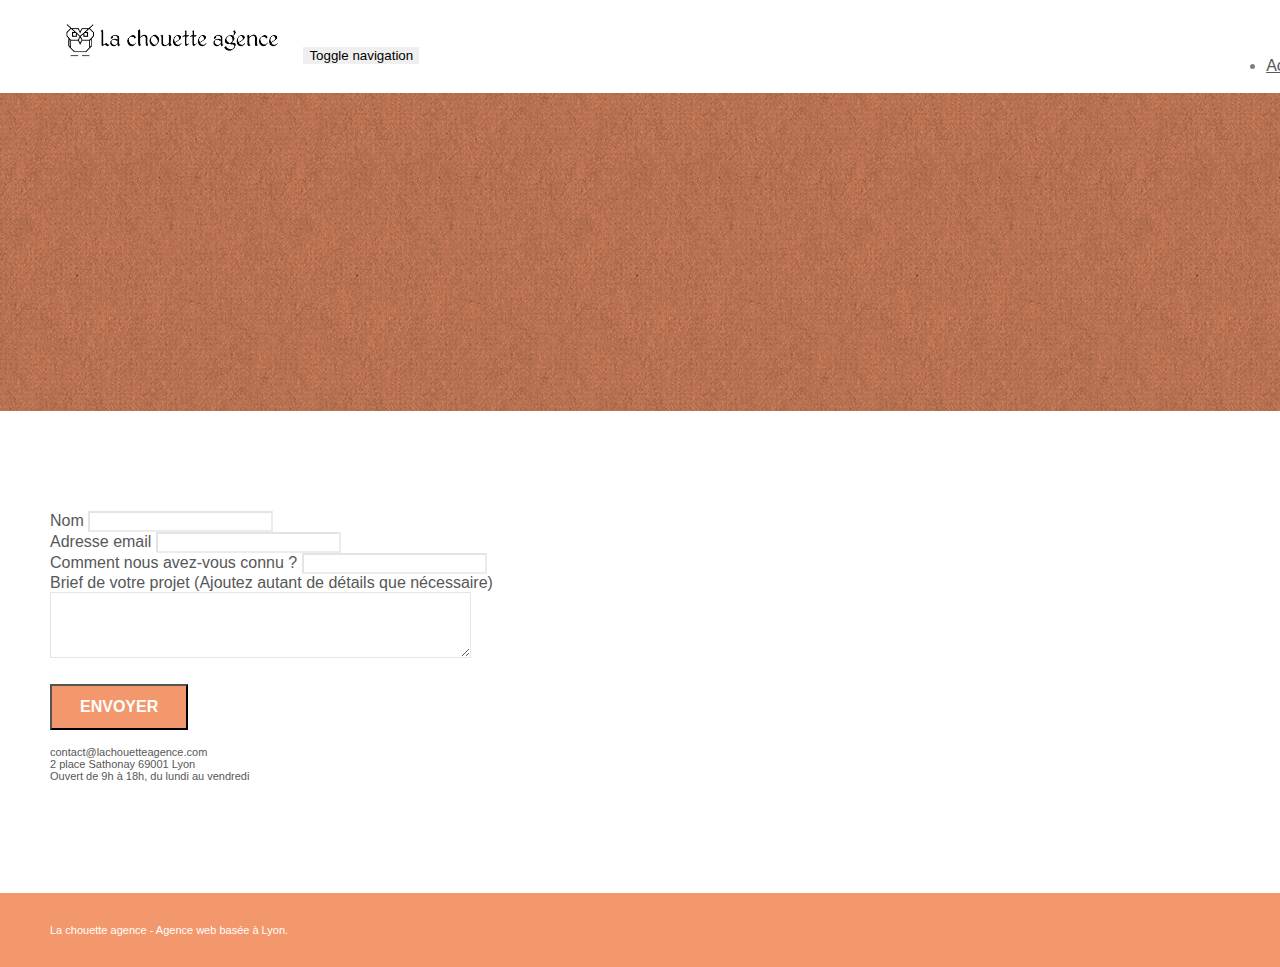
==== page2.html @ 806cee1d "First commit" ====
<!doctype html>
<html lang="Default">
<head>
    <meta charset="utf-8">
    <meta name="keywords" content="">
    <meta name="description" content="">
    <meta name="viewport" content="width=device-width, initial-scale=1.0, viewport-fit=cover">
    <link rel="shortcut icon" type="image/png" href="favicon.jpg">
    
	<link rel="stylesheet" type="text/css" href="./css/bootstrap.min.css">
	<link rel="stylesheet" type="text/css" href="style.css">
	<link rel="stylesheet" type="text/css" href="./css/font-awesome.min.css">
	<link rel="stylesheet" type="text/css" href="./css/et-line.min.css">
	
    
	<script src="./js/jquery-2.1.0.min.js"></script>
	<script src="./js/bootstrap.min.js"></script>
	<script src="./js/blocs.min.js"></script>
	<script src="./js/jqBootstrapValidation.js"></script>
	<script src="./js/formHandler.js"></script>
    <title>page2</title>

    
<!-- Analytics -->
 
<!-- Analytics END -->
    
</head>
<body>
<!-- Principal conteneur -->
<div class="page-container">
    
<!-- bloc-0 -->
<div class="bloc bgc-white l-bloc " id="bloc-0">
	<div class="container bloc-sm">
		<nav class="navbar row">
			<div class="navbar-header">
				<a class="navbar-brand" href="index.html"><img src="img/la-chouette-agence.png" alt="atlanta web design logo" height="40" /></a>
				<button id="nav-toggle" type="button" class="ui-navbar-toggle navbar-toggle" data-toggle="collapse" data-target=".navbar-1">
					<span class="sr-only">Toggle navigation</span><span class="icon-bar"></span><span class="icon-bar"></span><span class="icon-bar"></span>
				</button>
			</div>
			<div class="collapse navbar-collapse navbar-1 special-dropdown-nav">
				<ul class="site-navigation nav navbar-nav">
					<li>
						<a href="index.html">Accueil</a>
					</li>
					<li>
					</li>
					<li>
						<a href="page2.html">page2 &gt;</a>
					</li>
				</ul>
			</div>
		</nav>
	</div>
</div>
<!-- bloc-0 END -->

<!-- bloc-6 -->
<div class="bloc bg-dots-bg bg-repeat bgc-atomic-tangerine d-bloc bloc-bg-texture texture-paper" id="bloc-6">
	<div class="container bloc-lg">
		<div class="row">
			<div class="col-sm-12">
				<h1 class="text-center hero-bloc-text tc-white">
					Parlons web design !
				</h1>
				<p class="text-center mg-lg tc-white tight-width-whitespace">
					Nous sommes ravis que vous souhaitiez collaborer avec notre agence.<br>
					Parlez-nous de votre projet en complétant le formulaire ci-dessous.
				</p>
			</div>
		</div>
	</div>
</div>
<!-- bloc-6 END -->

<!-- bloc-7 -->
<div class="bloc bgc-white l-bloc" id="bloc-7">
	<div class="container bloc-lg">
		<div class="row">
			<div class="col-sm-6">
				<form id="form_1" novalidate success-msg="Your message has been sent." fail-msg="Sorry it seems that our mail server is not responding, Sorry for the inconvenience!">
					<div class="form-group">
						<label>
							Nom
						</label>
						<input id="name" class="form-control" required />
					</div>
					<div class="form-group">
						<label>
							Adresse email
						</label>
						<input id="email" class="form-control" type="email" required />
					</div>
					<div class="form-group">
						<label>
							Comment nous avez-vous connu ?
						</label>
						<input class="form-control" type="email" required id="input_504" />
					</div>
					<div class="form-group">
						<label>
							Brief de votre projet (Ajoutez autant de détails que nécessaire)<br>
						</label><textarea id="message" class="form-control" rows="4" cols="50" required></textarea>
					</div> 
					<button class="bloc-button btn btn-lg btn-block cta-hero btn-atomic-tangerine" type="submit">
						Envoyer
					</button>
				</form>
			</div>
			<div class="col-sm-6">
				<p>
					contact@lachouetteagence.com<br>2 place Sathonay 69001 Lyon<br>Ouvert de 9h à 18h, du lundi au vendredi<br>
				</p>
			</div>
		</div>
	</div>
</div>
<!-- bloc-7 END -->

<!-- ScrollToTop Button -->
<a class="bloc-button btn btn-d scrollToTop" onclick="scrollToTarget('1')"><span class="fa fa-chevron-up"></span></a>
<!-- ScrollToTop Button END-->


<!-- Footer - bloc-8 -->
<div class="bloc bgc-atomic-tangerine d-bloc" id="bloc-8">
	<div class="container bloc-sm">
		<div class="row">
			<div class="col-sm-12">
				<p class="text-center white">
					La chouette agence - Agence web basée à Lyon.<br>
				</p>
				<div class="row row-no-gutters social">
					<div class="col-sm-3">
						<div class="text-center">
							<a class="social" href="index.html"><span class="fa fa-twitter icon-md"></span></a>
						</div>
					</div>
					<div class="col-sm-3">
						<div class="text-center">
							<a class="social" href="index.html"><span class="fa fa-facebook icon-md"></span></a>
						</div>
					</div>
					<div class="col-sm-3">
						<div class="text-center">
							<a class="social" href="index.html"><span class="fa fa-dribbble icon-md"></span></a>
						</div>
					</div>
					<div class="col-sm-3">
						<div class="text-center">
							<a class="social" href="index.html"><span class="fa fa-instagram icon-md"></span></a>
						</div>
					</div>
				</div>
			</div>
		</div>
	</div>
</div>
<!-- Footer - bloc-8 END -->

</div>
<!-- Principal conteneur END -->
    

</body>
</html>
---- style.css ----
body {
    margin: 0;
    padding: 0;
    background: #FFF;
    overflow-x: hidden;
    -webkit-font-smoothing: antialiased;
    -moz-osx-font-smoothing: grayscale;
}

a,
button {
    transition: all .3s ease-in-out;
    outline: none!important;
}

a:hover {
    text-decoration: none;
    cursor: pointer;
}

#page-loading-blocs-notifaction {
    position: fixed;
    top: 0;
    bottom: 0;
    width: 100%;
    z-index: 100000;
    background: #FFFFFF url("img/pageload-spinner.gif") no-repeat center center;
}

.bloc {
    width: 100%;
    clear: both;
    background: 50% 50% no-repeat;
    padding: 0 50px;
    -webkit-background-size: cover;
    -moz-background-size: cover;
    -o-background-size: cover;
    background-size: cover;
    position: relative;
}

.bloc .container {
    padding-left: 0;
    padding-right: 0;
}

.bloc-lg {
    padding: 100px 50px;
}

.bloc-md {
    padding: 50px;
}

.bloc-sm {
    padding: 20px 50px;
}

.bg-center,
.bg-l-edge,
.bg-r-edge,
.bg-t-edge,
.bg-b-edge,
.bg-tl-edge,
.bg-bl-edge,
.bg-tr-edge,
.bg-br-edge,
.bg-repeat {
    -webkit-background-size: auto!important;
    -moz-background-size: auto!important;
    -o-background-size: auto!important;
    background-size: auto!important;
}

.bg-repeat {
    background: repeat;
}

.bg-t-edge {
    background: top no-repeat;
}

.bloc-bg-texture::before {
    content: "";
    background-size: 2px 2px;
    position: absolute;
    top: 0;
    bottom: 0;
    left: 0;
    right: 0;
}

.texture-paper::before {
    background: url("img/texture-paper.png");
    background-size: 280px 280px;
}

.b-parallax {
    background-attachment: fixed;
}

.d-bloc {
    color: rgba(255, 255, 255, .7);
}

.d-bloc button:hover {
    color: rgba(255, 255, 255, .9);
}

.d-bloc .icon-round,
.d-bloc .icon-square,
.d-bloc .icon-rounded,
.d-bloc .icon-semi-rounded-a,
.d-bloc .icon-semi-rounded-b {
    border-color: rgba(255, 255, 255, .9);
}

.d-bloc .divider-h span {
    border-color: rgba(255, 255, 255, .2);
}

.d-bloc .a-btn,
.d-bloc .navbar a,
.d-bloc .navbar-brand,
.d-bloc a .icon-sm,
.d-bloc a .icon-md,
.d-bloc a .icon-lg,
.d-bloc a .icon-xl,
.d-bloc h1 a,
.d-bloc h2 a,
.d-bloc h3 a,
.d-bloc h4 a,
.d-bloc h5 a,
.d-bloc h6 a,
.d-bloc p a {
    color: rgba(255, 255, 255, .6);
}

.d-bloc .a-btn:hover,
.d-bloc .navbar a:hover,
.d-bloc .navbar-brand:hover,
.d-bloc a:hover .icon-sm,
.d-bloc a:hover .icon-md,
.d-bloc a:hover .icon-lg,
.d-bloc a:hover .icon-xl,
.d-bloc h1 a:hover,
.d-bloc h2 a:hover,
.d-bloc h3 a:hover,
.d-bloc h4 a:hover,
.d-bloc h5 a:hover,
.d-bloc h6 a:hover,
.d-bloc p a:hover {
    color: rgba(255, 255, 255, 1);
}

.d-bloc .navbar-toggle .icon-bar {
    background: rgba(255, 255, 255, 1);
}

.d-bloc .btn-wire,
.d-bloc .btn-wire:hover {
    color: rgba(255, 255, 255, 1);
    border-color: rgba(255, 255, 255, 1);
}

.d-bloc .panel {
    color: rgba(0, 0, 0, .5);
}

.d-bloc .panel button:hover {
    color: rgba(0, 0, 0, .7);
}

.d-bloc .panel icon {
    border-color: rgba(0, 0, 0, .7);
}

.d-bloc .panel .divider-h span {
    border-color: rgba(0, 0, 0, .1);
}

.d-bloc .panel .a-btn {
    color: rgba(0, 0, 0, .6);
}

.d-bloc .panel .a-btn:hover {
    color: rgba(0, 0, 0, 1);
}

.d-bloc .panel .btn-wire,
.d-bloc .panel .btn-wire:hover {
    color: rgba(0, 0, 0, .7);
    border-color: rgba(0, 0, 0, .3);
}

.d-bloc .panel,
.l-bloc {
    color: rgba(0, 0, 0, .5);
}

.d-bloc .panel button:hover,
.l-bloc button:hover {
    color: rgba(0, 0, 0, .7);
}

.l-bloc .icon-round,
.l-bloc .icon-square,
.l-bloc .icon-rounded,
.l-bloc .icon-semi-rounded-a,
.l-bloc .icon-semi-rounded-b {
    border-color: rgba(0, 0, 0, .7);
}

.d-bloc .panel .divider-h span,
.l-bloc .divider-h span {
    border-color: rgba(0, 0, 0, .1);
}

.d-bloc .panel .a-btn,
.l-bloc .a-btn,
.l-bloc .navbar a,
.l-bloc .navbar-brand,
.l-bloc a .icon-sm,
.l-bloc a .icon-md,
.l-bloc a .icon-lg,
.l-bloc a .icon-xl,
.l-bloc h1 a,
.l-bloc h2 a,
.l-bloc h3 a,
.l-bloc h4 a,
.l-bloc h5 a,
.l-bloc h6 a,
.l-bloc p a {
    color: rgba(0, 0, 0, .6);
}

.d-bloc .panel .a-btn:hover,
.l-bloc .a-btn:hover,
.l-bloc .navbar a:hover,
.l-bloc .navbar-brand:hover,
.l-bloc a:hover .icon-sm,
.l-bloc a:hover .icon-md,
.l-bloc a:hover .icon-lg,
.l-bloc a:hover .icon-xl,
.l-bloc h1 a:hover,
.l-bloc h2 a:hover,
.l-bloc h3 a:hover,
.l-bloc h4 a:hover,
.l-bloc h5 a:hover,
.l-bloc h6 a:hover,
.l-bloc p a:hover {
    color: rgba(0, 0, 0, 1);
}

.l-bloc .navbar-toggle .icon-bar {
    color: rgba(0, 0, 0, .6);
}

.d-bloc .panel .btn-wire,
.d-bloc .panel .btn-wire:hover,
.l-bloc .btn-wire,
.l-bloc .btn-wire:hover {
    color: rgba(0, 0, 0, .7);
    border-color: rgba(0, 0, 0, .3);
}

.voffset {
    margin-top: 30px;
}

.voffset-lg {
    margin-top: 80px;
}

.row-no-gutters {
    margin-right: 0;
    margin-left: 0;
}

.row.row-no-gutters > [class^="col-"],
.row.row-no-gutters > [class*=" col-"] {
    padding-right: 0;
    padding-left: 0;
}

#bloc-1-hero h1 {
    font-size: 32px;
}

.navbar {
    margin-bottom: 0;
    z-index: 1;
}

.navbar-brand {
    height: auto;
    padding: 3px 15px;
    font-size: 25px;
    font-weight: normal;
    font-weight: 600;
    line-height: 44px;
}

.navbar-brand img {
    max-height: 200px;
    margin: 0 5px 0 0;
    display: inline;
}

.navbar-brand img[src$=svg] {
    min-width: 100px;
}

.nav-center .navbar-brand img {
    margin: 0;
}

.navbar .nav {
    padding-top: 2px;
    margin-right: -16px;
    float: right;
    z-index: 1;
}

.nav > li {
    float: left;
    margin-top: 4px;
    font-size: 16px;
}

.navbar-nav .open .dropdown-menu > li > a {
    text-align: inherit;
}

.nav > li a:hover,
.nav > li a:focus {
    background: transparent;
}

.navbar-toggle {
    margin: 10px 10px 0 0;
    border: 0px;
}

.navbar-toggle:hover {
    background: transparent!important;
}

.navbar-toggle .icon-bar {
    background-color: rgba(0, 0, 0, .5);
    width: 26px;
}

.nav-invert .navbar .nav {
    float: left;
}

.nav-invert .navbar-header,
.nav-invert .navbar-brand {
    float: right;
    position: relative;
    z-index: 2;
}

@media (min-width: 768px) {
    .site-navigation {
        position: absolute;
        top: 50%;
        right: 20px;
        transform: translate(0, -50%);
        -webkit-transform: translateY(-50%);
    }
    .nav > li .dropdown-menu a,
    .nav > li .dropdown-menu a:hover {
        color: #484848;
    }
    .nav-invert .site-navigation {
        left: 0;
        right: 0;
    }
    .nav-center {
        text-align: center;
    }
    .nav-center .navbar-header {
        width: 100%;
    }
    .nav-center .navbar-header,
    .nav-center .navbar-brand,
    .nav-center .nav > li {
        float: none;
        display: inline-block;
    }
    .nav-center .site-navigation {
        position: relative;
        width: 100%;
        right: 0;
        margin-right: 0px;
        margin-top: 20px;
    }
    .nav-center.mini-nav .navbar-toggle {
        float: none;
        margin: 10px auto 0;
    }
}

.nav > li > .dropdown a {
    background: none!important;
    display: block;
    padding: 14px 15px;
}

nav .caret {
    margin: 0 5px;
}

.dropdown-menu .dropdown-menu {
    top: -8px;
    left: 100%;
}

.dropdown-menu .dropmenu-flow-right {
    top: 100%;
    left: 0;
    margin-left: -1px;
    border-top-left-radius: 0;
    border-top-right-radius: 0;
}

.dropdown-menu .dropdown span {
    border: 4px solid black;
    border-top-color: transparent;
    border-right-color: transparent;
    border-bottom-color: transparent;
    margin: 6px -5px 0 0!important;
    float: right;
}

.mg-md {
    margin-top: 10px;
    margin-bottom: 20px;
}

.mg-lg {
    margin-top: 10px;
    margin-bottom: 40px;
}

.btn {
    margin: 0 5px 5px 0;
}

.btn.pull-right {
    margin: 0 0 5px 5px;
}

.btn-d,
.btn-d:hover,
.btn-d:focus {
    color: #FFF;
    background: rgba(0, 0, 0, .3);
}

button {
    outline: none!important;
}

.btn-rd {
    border-radius: 40px;
}

.btn-clean {
    border: 1px solid rgba(0, 0, 0, .08);
    border-bottom-color: rgba(0, 0, 0, .1);
    text-shadow: 0 1px 0 rgba(0, 0, 1, .1);
    box-shadow: 0 1px 3px rgba(0, 0, 1, .25), inset 0 1px 0 0 rgba(255, 255, 255, .15);
}

.icon-md {
    font-size: 30px!important;
}

.icon-lg {
    font-size: 60px!important;
}

.sm-shadow {
    text-shadow: 0 1px 2px rgba(0, 0, 0, .3);
}

.panel-sq,
.panel-sq .panel-heading,
.panel-sq .panel-footer {
    border-radius: 0;
}

.panel-rd {
    border-radius: 30px;
}

.panel-rd .panel-heading {
    border-radius: 29px 29px 0 0;
}

.panel-rd .panel-footer {
    border-radius: 0 0 29px 29px;
}

.form-control {
    border-color: rgba(0, 0, 0, .1);
    box-shadow: none;
}

.scrollToTop {
    width: 40px;
    height: 40px;
    position: fixed;
    bottom: 20px;
    right: 20px;
    opacity: 0;
    z-index: 500;
    transition: all .3s ease-in-out;
}

.scrollToTop span {
    margin-top: 6px;
}

.showScrollTop {
    font-size: 14px;
    opacity: 1;
}

a[data-lightbox] {
    position: relative;
    display: block;
    text-align: center;
}

a[data-lightbox]:hover::before {
    content: "+";
    font-family: "HelveticaNeue-Light", "Helvetica Neue Light", "Helvetica Neue", Helvetica, Arial;
    font-size: 32px;
    width: 50px;
    height: 50px;
    margin-left: -25px;
    border-radius: 50%;
    background: rgba(0, 0, 0, .6);
    color: #FFF;
    font-weight: 100;
    z-index: 1;
    position: absolute;
    top: 50%;
    transform: translateY(-50%);
    -webkit-transform: translateY(-50%);
}

a[data-lightbox]:hover img {
    opacity: 0.6;
    -webkit-animation-fill-mode: none;
    animation-fill-mode: none;
}

#lightbox-modal {
    display: flex;
    align-items: center;
}

#lightbox-modal .modal-dialog {
    width: 90%;
    max-width: 900px;
    margin: 0 auto 0;
}

#lightbox-modal .modal-dialog img {
    max-height: 90vh;
    margin: 0 auto;
}

.lightbox-caption {
    padding: 20px;
    color: #FFF;
    background: rgba(0, 0, 0, .5);
    position: absolute;
    left: 15px;
    right: 15px;
    bottom: 5px;
}

.close-lightbox {
    color: #FFF;
    font-size: 30px;
    position: absolute;
    top: 20px;
    right: 20px;
    z-index: 20;
    background: rgba(0, 0, 0, .5);
    border: none;
    line-height: 30px;
    padding: 0 9px 5px;
    opacity: 0.3;
}

.close-lightbox:hover,
.next-lightbox:hover,
.prev-lightbox:hover {
    opacity: 1.0;
    color: #FFF;
}

.next-lightbox,
.prev-lightbox {
    font-size: 20px;
    color: rgba(255, 255, 255, .9);
    background: rgba(0, 0, 0, .5);
    transition: all .2s ease-in-out;
    position: absolute;
    top: 45%;
    z-index: 1;
    opacity: 0.4;
}

.next-lightbox {
    padding: 6px 8px 1px 13px;
    right: 25px;
}

.prev-lightbox {
    padding: 6px 13px 1px 10px;
    left: 25px;
}

.snapshot-lb .modal-body {
    padding-bottom: 45px;
}

.snapshot-lb .lightbox-caption {
    padding: 0;
    color: rgba(0, 0, 0, .5);
    background: none;
}

h1,
h2,
h3,
h4,
h5,
h6,
p,
label,
.btn,
a {
    font-family: "helvetica";
    font-weight: 400;
    color: #575757!important;
}

.container {
    max-width: 1000px;
}

.hero-bloc-text {
    font-size: 38px;
}

.hero-bloc-text-sub {
    font-size: 36px;
}

.statement-bloc-text {
    line-height: 26px;
    font-style: italic;
    font-size: 20px;
    text-align: center;
    font-weight: lighter;
    max-width: 520px;
    margin: auto auto auto auto;
}

p {
    font-size: 11px;
}

.tight-width-whitespace {
    max-width: 600px;
    margin: auto auto auto auto;
}

.h1 {
    font-size: 20px;
    font-family: "Open Sans";
}

.cta-hero {
    margin-top: 22px;
    color: #FFFFFF!important;
    text-transform: uppercase;
    padding: 12px 28px 12px 28px;
    font-size: 16px;
    font-weight: 700;
}

.social {
    max-width: 400px;
    margin: auto auto auto auto;
}

h2 {
    font-size: 22px;
    line-height: 1.4em;
}

h3 {
    font-size: 15px;
    text-transform: uppercase;
    font-weight: 700;
    color: #333333!important;
}

.med-width-whitespace {
    max-width: 800px;
    margin: auto auto auto auto;
    box-shadow: 0px 0px 0px #000000;
}

h1 {
    color: #333333!important;
}

h4 {
    color: #333333!important;
}

.icons {
    margin-bottom: 14px;
    margin-top: 24px;
}

.white {
    color: #FFFFFF!important;
}

.portfolio-thumb {
    margin-bottom: 24px;
}

.portfolio-row {
    margin-bottom: 44px;
    margin-top: 50px;
}

.avatar {
    box-shadow: 0px 4px 9px rgba(0, 0, 0, 0.3);
}

.black-background {
    background-color: rgba(165, 147, 99, 0.7);
    padding: 40px 40px 40px 40px;
}

.bold-link {
    font-weight: 900;
    text-decoration: underline!important;
}

.bgc-white {
    background-color: #FFFFFF;
}

.bgc-dark-slate-blue {
    background-color: #364577;
}

.bgc-atomic-tangerine {
    background-color: #F3976C;
}

.tc-white {
    color: #F3976C!important;
}

.btn-atomic-tangerine {
    background: #F3976C;
    color: #FFFFFF!important;
}

.btn-atomic-tangerine:hover {
    background: #c27956!important;
    color: #FFFFFF!important;
}

.ltc-white {
    color: #FFFFFF!important;
}

.ltc-white:hover {
    color: #cccccc!important;
}

.ltc-atomic-tangerine {
    color: #F3976C!important;
}

.ltc-atomic-tangerine:hover {
    color: #c27956!important;
}

.icon-dark-slate-blue {
    color: #364577!important;
    border-color: #364577!important;
}

.bg-dots-bg {
    background-image: url("img/dots-bg.png");
}

.bg-lines-h2-bg {
    background-image: url("img/lines-h2-bg.png");
}

.bg-banniere {
    background-image: url("img/la-chouette-agence-banniere.jpg");
}

.bg-presentation {
    background-image: url("img/image-de-presentation.bmp");
}

@media (max-width: 1024px) {
    .bloc {
        padding-left: 20px;
        padding-right: 20px;
    }
    .bloc.full-width-bloc,
    .bloc-tile-2.full-width-bloc .container,
    .bloc-tile-3.full-width-bloc .container,
    .bloc-tile-4.full-width-bloc .container {
        padding-left: 0;
        padding-right: 0;
    }
}

@media (max-width: 992px) and (min-width: 768px) {
    .navbar .nav {
        max-width: 80%
    }
    .nav-center.navbar .nav {
        max-width: 100%
    }
}

@media only screen and (min-device-width: 768px) and (max-device-width: 1024px) and (orientation: landscape) {
    .b-parallax {
        background-attachment: scroll;
    }
}

@media only screen and (min-device-width: 1024px) and (max-device-width: 1366px) and (-webkit-min-device-pixel-ratio: 1.5) {
    .b-parallax {
        background-attachment: scroll;
    }
}

@media (max-width: 991px) {
    .container {
        width: 100%;
    }
    .b-parallax {
        background-attachment: scroll;
    }
    .page-container,
    #hero-bloc {
        overflow-x: hidden;
        position: relative;
    }
    .bloc {
        padding-left: constant(safe-area-inset-left);
        padding-right: constant(safe-area-inset-right);
    }
    .bloc-group,
    .bloc-group .bloc {
        display: block;
        width: 100%;
    }
    .bloc-fill-screen .fill-bloc-top-edge,
    .bloc-fill-screen .fill-bloc-bottom-edge {
        padding: 0 20px;
        padding-left: constant(safe-area-inset-left);
        padding-right: constant(safe-area-inset-right);
    }
}

@media (max-width: 767px) {
    .page-container {
        overflow-x: hidden;
        position: relative;
    }
    h1,
    h2,
    h3,
    h4,
    h5,
    h6,
    p,
    #disqus_thread {
        padding-left: 10px!important;
        padding-right: 10px!important;
    }
    .b-parallax {
        background-attachment: scroll;
    }
    .navbar .nav {
        padding-top: 0;
        border-top: 1px solid rgba(0, 0, 0, .2);
        float: none!important;
    }
    .navbar.row {
        margin-left: 0;
        margin-right: 0;
    }
    .site-navigation {
        position: inherit;
        transform: none;
        -webkit-transform: none;
        -ms-transform: none;
    }
    .nav > li {
        margin-top: 0;
        border-bottom: 1px solid rgba(0, 0, 0, .1);
        background: rgba(0, 0, 0, .05);
        text-align: left;
        padding-left: 15px;
        width: 100%;
    }
    .nav > li:hover {
        background: rgba(0, 0, 0, .08);
    }
    .dropdown .dropdown a .caret {
        float: none;
        margin: 5px 0 0 10px!important;
        border: 4px solid black;
        border-bottom-color: transparent;
        border-right-color: transparent;
        border-left-color: transparent;
    }
    #hero-bloc .navbar .nav {
        background: rgba(0, 0, 0, .8);
    }
    #hero-bloc .navbar .nav a {
        color: rgba(255, 255, 255, .6);
    }
    .hero {
        padding: 50px 0;
    }
    .hero-nav {
        left: -1px;
        right: -1px;
    }
    .navbar-collapse {
        padding: 0;
        overflow-x: hidden;
        -webkit-box-shadow: none;
        box-shadow: none;
    }
    .navbar-brand img {
        max-height: 40px;
        width: auto;
    }
    .nav-invert .navbar-header {
        float: none;
        width: 100%;
    }
    .nav-invert .navbar-toggle {
        float: left;
        margin-left: 10px;
    }
    .bloc {
        padding-left: 0;
        padding-right: 0;
    }
    .bloc-xxl,
    .bloc-xl,
    .bloc-lg {
        padding: 40px 0;
    }
    .bloc-sm,
    .bloc-md {
        padding-left: 0;
        padding-right: 0;
    }
    .bloc-tile-2 .container,
    .bloc-tile-3 .container,
    .bloc-tile-4 .container,
    .bloc-fill-screen .fill-bloc-top-edge,
    .bloc-fill-screen .fill-bloc-bottom-edge {
        padding-left: 0;
        padding-right: 0;
    }
    .a-block {
        padding: 0 10px;
    }
    .btn-dwn {
        display: none;
    }
    .voffset {
        margin-top: 5px;
    }
    .voffset-md {
        margin-top: 20px;
    }
    .voffset-lg {
        margin-top: 30px;
    }
    form {
        padding: 5px;
    }
    .close-lightbox {
        display: inline-block;
    }
    .blocsapp-device-iphone5 {
        background-size: 216px 425px;
        padding-top: 60px;
        width: 216px;
        height: 425px;
    }
    .blocsapp-device-iphone5 img {
        width: 180px;
        height: 320px;
    }
}

@media (max-width: 400px) {
    .bloc {
        padding-left: 0;
        padding-right: 0;
    }
}

@media (max-width: 767px) {
    .bloc-mob-center-text {
        text-align: center;
    }
}
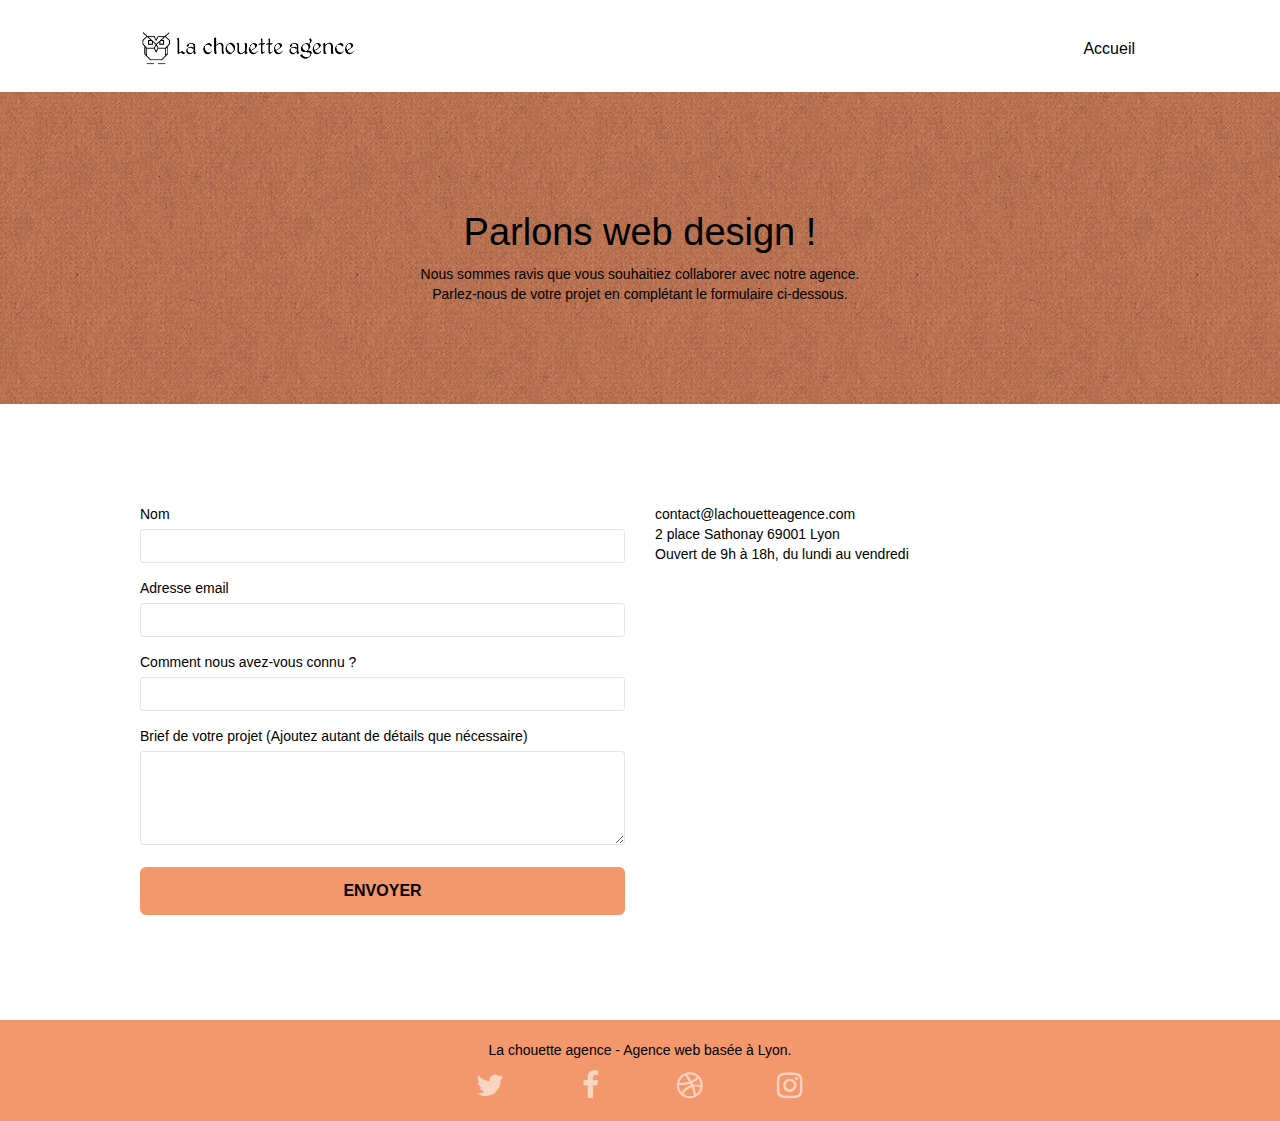
==== commit 210cad26: "Finalisation contraste, formulaire" ====
--- a/page2.html
+++ b/page2.html
@@ -1,5 +1,5 @@
 <!doctype html>
-<html lang="Default">
+<html lang="fr">
 <head>
     <meta charset="utf-8">
     <meta name="keywords" content="">
@@ -7,10 +7,10 @@
     <meta name="viewport" content="width=device-width, initial-scale=1.0, viewport-fit=cover">
     <link rel="shortcut icon" type="image/png" href="favicon.jpg">
     
-	<link rel="stylesheet" type="text/css" href="./css/bootstrap.min.css">
+	<link rel="stylesheet" type="text/css" href="./css/bootstrap.css">
 	<link rel="stylesheet" type="text/css" href="style.css">
-	<link rel="stylesheet" type="text/css" href="./css/font-awesome.min.css">
-	<link rel="stylesheet" type="text/css" href="./css/et-line.min.css">
+	<link rel="stylesheet" type="text/css" href="./css/font-awesome.css">
+	<link rel="stylesheet" type="text/css" href="./css/et-line.css">
 	
     
 	<script src="./js/jquery-2.1.0.min.js"></script>
@@ -45,11 +45,6 @@
 					<li>
 						<a href="index.html">Accueil</a>
 					</li>
-					<li>
-					</li>
-					<li>
-						<a href="page2.html">page2 &gt;</a>
-					</li>
 				</ul>
 			</div>
 		</nav>
@@ -62,10 +57,10 @@
 	<div class="container bloc-lg">
 		<div class="row">
 			<div class="col-sm-12">
-				<h1 class="text-center hero-bloc-text tc-white">
+				<h1 class="text-center hero-bloc-text tc-black">
 					Parlons web design !
 				</h1>
-				<p class="text-center mg-lg tc-white tight-width-whitespace">
+				<p class="text-center mg-lg tc-black tight-width-whitespace">
 					Nous sommes ravis que vous souhaitiez collaborer avec notre agence.<br>
 					Parlez-nous de votre projet en complétant le formulaire ci-dessous.
 				</p>
@@ -80,27 +75,27 @@
 	<div class="container bloc-lg">
 		<div class="row">
 			<div class="col-sm-6">
-				<form id="form_1" novalidate success-msg="Your message has been sent." fail-msg="Sorry it seems that our mail server is not responding, Sorry for the inconvenience!">
+				<form id="form_1" novalidate>
 					<div class="form-group">
-						<label>
+						<label for="name">
 							Nom
 						</label>
 						<input id="name" class="form-control" required />
 					</div>
 					<div class="form-group">
-						<label>
+						<label for="email">
 							Adresse email
 						</label>
 						<input id="email" class="form-control" type="email" required />
 					</div>
 					<div class="form-group">
-						<label>
+						<label for="text">
 							Comment nous avez-vous connu ?
 						</label>
-						<input class="form-control" type="email" required id="input_504" />
+						<input id="text" class="form-control" type="email" required />
 					</div>
 					<div class="form-group">
-						<label>
+						<label for="message">
 							Brief de votre projet (Ajoutez autant de détails que nécessaire)<br>
 						</label><textarea id="message" class="form-control" rows="4" cols="50" required></textarea>
 					</div> 
@@ -135,22 +130,22 @@
 				<div class="row row-no-gutters social">
 					<div class="col-sm-3">
 						<div class="text-center">
-							<a class="social" href="index.html"><span class="fa fa-twitter icon-md"></span></a>
+							<a aria-label="Twitter" class="social" href="https://twitter.com/?lang=fr"><span class="fa fa-twitter icon-md"></span></a>
 						</div>
 					</div>
 					<div class="col-sm-3">
 						<div class="text-center">
-							<a class="social" href="index.html"><span class="fa fa-facebook icon-md"></span></a>
+							<a aria-label="Facebook" class="social" href="https://fr-fr.facebook.com/"><span class="fa fa-facebook icon-md"></span></a>
 						</div>
 					</div>
 					<div class="col-sm-3">
 						<div class="text-center">
-							<a class="social" href="index.html"><span class="fa fa-dribbble icon-md"></span></a>
+							<a aria-label="Dribble" class="social" href="https://dribbble.com/"><span class="fa fa-dribbble icon-md"></span></a>
 						</div>
 					</div>
 					<div class="col-sm-3">
 						<div class="text-center">
-							<a class="social" href="index.html"><span class="fa fa-instagram icon-md"></span></a>
+							<a aria-label="Instagram" class="social" href="https://www.instagram.com/?hl=fr"><span class="fa fa-instagram icon-md"></span></a>
 						</div>
 					</div>
 				</div>
--- a/style.css
+++ b/style.css
@@ -651,7 +651,7 @@
 a {
     font-family: "helvetica";
     font-weight: 400;
-    color: #575757!important;
+    color: black!important;
 }
 
 .container {
@@ -676,9 +676,9 @@
     margin: auto auto auto auto;
 }
 
-p {
+/*p {
     font-size: 11px;
-}
+}*/
 
 .tight-width-whitespace {
     max-width: 600px;
@@ -735,9 +735,9 @@
     margin-top: 24px;
 }
 
-.white {
+/*.white {
     color: #FFFFFF!important;
-}
+}*/
 
 .portfolio-thumb {
     margin-bottom: 24px;
@@ -775,12 +775,16 @@
 }
 
 .tc-white {
-    color: #F3976C!important;
+    color: #FFFFFF!important;
+}
+
+.tc-black {
+    color: black!important;
 }
 
 .btn-atomic-tangerine {
     background: #F3976C;
-    color: #FFFFFF!important;
+    color: black!important;
 }
 
 .btn-atomic-tangerine:hover {
--- a/css/et-line.css
+++ b/css/et-line.css
@@ -0,0 +1,519 @@
+@font-face {
+    font-family: et-line;
+    src: url(../fonts/et-line.eot);
+    src: url(../fonts/et-line.eot?#iefix) format('embedded-opentype'), url(../fonts/et-line.woff) format('woff'), url(../fonts/et-line.ttf) format('truetype'), url(../fonts/et-line.svg#et-line) format('svg');
+    font-weight: 400;
+    font-style: normal
+}
+
+.et-icon-adjustments,
+.et-icon-alarmclock,
+.et-icon-anchor,
+.et-icon-aperture,
+.et-icon-attachment,
+.et-icon-bargraph,
+.et-icon-basket,
+.et-icon-beaker,
+.et-icon-bike,
+.et-icon-book-open,
+.et-icon-briefcase,
+.et-icon-browser,
+.et-icon-calendar,
+.et-icon-camera,
+.et-icon-caution,
+.et-icon-chat,
+.et-icon-circle-compass,
+.et-icon-clipboard,
+.et-icon-clock,
+.et-icon-cloud,
+.et-icon-compass,
+.et-icon-desktop,
+.et-icon-dial,
+.et-icon-document,
+.et-icon-documents,
+.et-icon-download,
+.et-icon-dribbble,
+.et-icon-edit,
+.et-icon-envelope,
+.et-icon-expand,
+.et-icon-facebook,
+.et-icon-flag,
+.et-icon-focus,
+.et-icon-gears,
+.et-icon-genius,
+.et-icon-gift,
+.et-icon-global,
+.et-icon-globe,
+.et-icon-googleplus,
+.et-icon-grid,
+.et-icon-happy,
+.et-icon-hazardous,
+.et-icon-heart,
+.et-icon-hotairballoon,
+.et-icon-hourglass,
+.et-icon-key,
+.et-icon-laptop,
+.et-icon-layers,
+.et-icon-lifesaver,
+.et-icon-lightbulb,
+.et-icon-linegraph,
+.et-icon-linkedin,
+.et-icon-lock,
+.et-icon-magnifying-glass,
+.et-icon-map,
+.et-icon-map-pin,
+.et-icon-megaphone,
+.et-icon-mic,
+.et-icon-mobile,
+.et-icon-newspaper,
+.et-icon-notebook,
+.et-icon-paintbrush,
+.et-icon-paperclip,
+.et-icon-pencil,
+.et-icon-phone,
+.et-icon-picture,
+.et-icon-pictures,
+.et-icon-piechart,
+.et-icon-presentation,
+.et-icon-pricetags,
+.et-icon-printer,
+.et-icon-profile-female,
+.et-icon-profile-male,
+.et-icon-puzzle,
+.et-icon-quote,
+.et-icon-recycle,
+.et-icon-refresh,
+.et-icon-ribbon,
+.et-icon-rss,
+.et-icon-sad,
+.et-icon-scissors,
+.et-icon-scope,
+.et-icon-search,
+.et-icon-shield,
+.et-icon-speedometer,
+.et-icon-strategy,
+.et-icon-streetsign,
+.et-icon-tablet,
+.et-icon-target,
+.et-icon-telescope,
+.et-icon-toolbox,
+.et-icon-tools,
+.et-icon-tools-2,
+.et-icon-trophy,
+.et-icon-tumblr,
+.et-icon-twitter,
+.et-icon-upload,
+.et-icon-video,
+.et-icon-wallet,
+.et-icon-wine {
+    font-family: et-line;
+    speak: none;
+    font-style: normal;
+    font-weight: 400;
+    font-variant: normal;
+    text-transform: none;
+    line-height: 1;
+    -webkit-font-smoothing: antialiased;
+    -moz-osx-font-smoothing: grayscale;
+    display: inline-block
+}
+
+.et-icon-mobile:before {
+    content: "\e000"
+}
+
+.et-icon-laptop:before {
+    content: "\e001"
+}
+
+.et-icon-desktop:before {
+    content: "\e002"
+}
+
+.et-icon-tablet:before {
+    content: "\e003"
+}
+
+.et-icon-phone:before {
+    content: "\e004"
+}
+
+.et-icon-document:before {
+    content: "\e005"
+}
+
+.et-icon-documents:before {
+    content: "\e006"
+}
+
+.et-icon-search:before {
+    content: "\e007"
+}
+
+.et-icon-clipboard:before {
+    content: "\e008"
+}
+
+.et-icon-newspaper:before {
+    content: "\e009"
+}
+
+.et-icon-notebook:before {
+    content: "\e00a"
+}
+
+.et-icon-book-open:before {
+    content: "\e00b"
+}
+
+.et-icon-browser:before {
+    content: "\e00c"
+}
+
+.et-icon-calendar:before {
+    content: "\e00d"
+}
+
+.et-icon-presentation:before {
+    content: "\e00e"
+}
+
+.et-icon-picture:before {
+    content: "\e00f"
+}
+
+.et-icon-pictures:before {
+    content: "\e010"
+}
+
+.et-icon-video:before {
+    content: "\e011"
+}
+
+.et-icon-camera:before {
+    content: "\e012"
+}
+
+.et-icon-printer:before {
+    content: "\e013"
+}
+
+.et-icon-toolbox:before {
+    content: "\e014"
+}
+
+.et-icon-briefcase:before {
+    content: "\e015"
+}
+
+.et-icon-wallet:before {
+    content: "\e016"
+}
+
+.et-icon-gift:before {
+    content: "\e017"
+}
+
+.et-icon-bargraph:before {
+    content: "\e018"
+}
+
+.et-icon-grid:before {
+    content: "\e019"
+}
+
+.et-icon-expand:before {
+    content: "\e01a"
+}
+
+.et-icon-focus:before {
+    content: "\e01b"
+}
+
+.et-icon-edit:before {
+    content: "\e01c"
+}
+
+.et-icon-adjustments:before {
+    content: "\e01d"
+}
+
+.et-icon-ribbon:before {
+    content: "\e01e"
+}
+
+.et-icon-hourglass:before {
+    content: "\e01f"
+}
+
+.et-icon-lock:before {
+    content: "\e020"
+}
+
+.et-icon-megaphone:before {
+    content: "\e021"
+}
+
+.et-icon-shield:before {
+    content: "\e022"
+}
+
+.et-icon-trophy:before {
+    content: "\e023"
+}
+
+.et-icon-flag:before {
+    content: "\e024"
+}
+
+.et-icon-map:before {
+    content: "\e025"
+}
+
+.et-icon-puzzle:before {
+    content: "\e026"
+}
+
+.et-icon-basket:before {
+    content: "\e027"
+}
+
+.et-icon-envelope:before {
+    content: "\e028"
+}
+
+.et-icon-streetsign:before {
+    content: "\e029"
+}
+
+.et-icon-telescope:before {
+    content: "\e02a"
+}
+
+.et-icon-gears:before {
+    content: "\e02b"
+}
+
+.et-icon-key:before {
+    content: "\e02c"
+}
+
+.et-icon-paperclip:before {
+    content: "\e02d"
+}
+
+.et-icon-attachment:before {
+    content: "\e02e"
+}
+
+.et-icon-pricetags:before {
+    content: "\e02f"
+}
+
+.et-icon-lightbulb:before {
+    content: "\e030"
+}
+
+.et-icon-layers:before {
+    content: "\e031"
+}
+
+.et-icon-pencil:before {
+    content: "\e032"
+}
+
+.et-icon-tools:before {
+    content: "\e033"
+}
+
+.et-icon-tools-2:before {
+    content: "\e034"
+}
+
+.et-icon-scissors:before {
+    content: "\e035"
+}
+
+.et-icon-paintbrush:before {
+    content: "\e036"
+}
+
+.et-icon-magnifying-glass:before {
+    content: "\e037"
+}
+
+.et-icon-circle-compass:before {
+    content: "\e038"
+}
+
+.et-icon-linegraph:before {
+    content: "\e039"
+}
+
+.et-icon-mic:before {
+    content: "\e03a"
+}
+
+.et-icon-strategy:before {
+    content: "\e03b"
+}
+
+.et-icon-beaker:before {
+    content: "\e03c"
+}
+
+.et-icon-caution:before {
+    content: "\e03d"
+}
+
+.et-icon-recycle:before {
+    content: "\e03e"
+}
+
+.et-icon-anchor:before {
+    content: "\e03f"
+}
+
+.et-icon-profile-male:before {
+    content: "\e040"
+}
+
+.et-icon-profile-female:before {
+    content: "\e041"
+}
+
+.et-icon-bike:before {
+    content: "\e042"
+}
+
+.et-icon-wine:before {
+    content: "\e043"
+}
+
+.et-icon-hotairballoon:before {
+    content: "\e044"
+}
+
+.et-icon-globe:before {
+    content: "\e045"
+}
+
+.et-icon-genius:before {
+    content: "\e046"
+}
+
+.et-icon-map-pin:before {
+    content: "\e047"
+}
+
+.et-icon-dial:before {
+    content: "\e048"
+}
+
+.et-icon-chat:before {
+    content: "\e049"
+}
+
+.et-icon-heart:before {
+    content: "\e04a"
+}
+
+.et-icon-cloud:before {
+    content: "\e04b"
+}
+
+.et-icon-upload:before {
+    content: "\e04c"
+}
+
+.et-icon-download:before {
+    content: "\e04d"
+}
+
+.et-icon-target:before {
+    content: "\e04e"
+}
+
+.et-icon-hazardous:before {
+    content: "\e04f"
+}
+
+.et-icon-piechart:before {
+    content: "\e050"
+}
+
+.et-icon-speedometer:before {
+    content: "\e051"
+}
+
+.et-icon-global:before {
+    content: "\e052"
+}
+
+.et-icon-compass:before {
+    content: "\e053"
+}
+
+.et-icon-lifesaver:before {
+    content: "\e054"
+}
+
+.et-icon-clock:before {
+    content: "\e055"
+}
+
+.et-icon-aperture:before {
+    content: "\e056"
+}
+
+.et-icon-quote:before {
+    content: "\e057"
+}
+
+.et-icon-scope:before {
+    content: "\e058"
+}
+
+.et-icon-alarmclock:before {
+    content: "\e059"
+}
+
+.et-icon-refresh:before {
+    content: "\e05a"
+}
+
+.et-icon-happy:before {
+    content: "\e05b"
+}
+
+.et-icon-sad:before {
+    content: "\e05c"
+}
+
+.et-icon-facebook:before {
+    content: "\e05d"
+}
+
+.et-icon-twitter:before {
+    content: "\e05e"
+}
+
+.et-icon-googleplus:before {
+    content: "\e05f"
+}
+
+.et-icon-rss:before {
+    content: "\e060"
+}
+
+.et-icon-tumblr:before {
+    content: "\e061"
+}
+
+.et-icon-linkedin:before {
+    content: "\e062"
+}
+
+.et-icon-dribbble:before {
+    content: "\e063"
+}